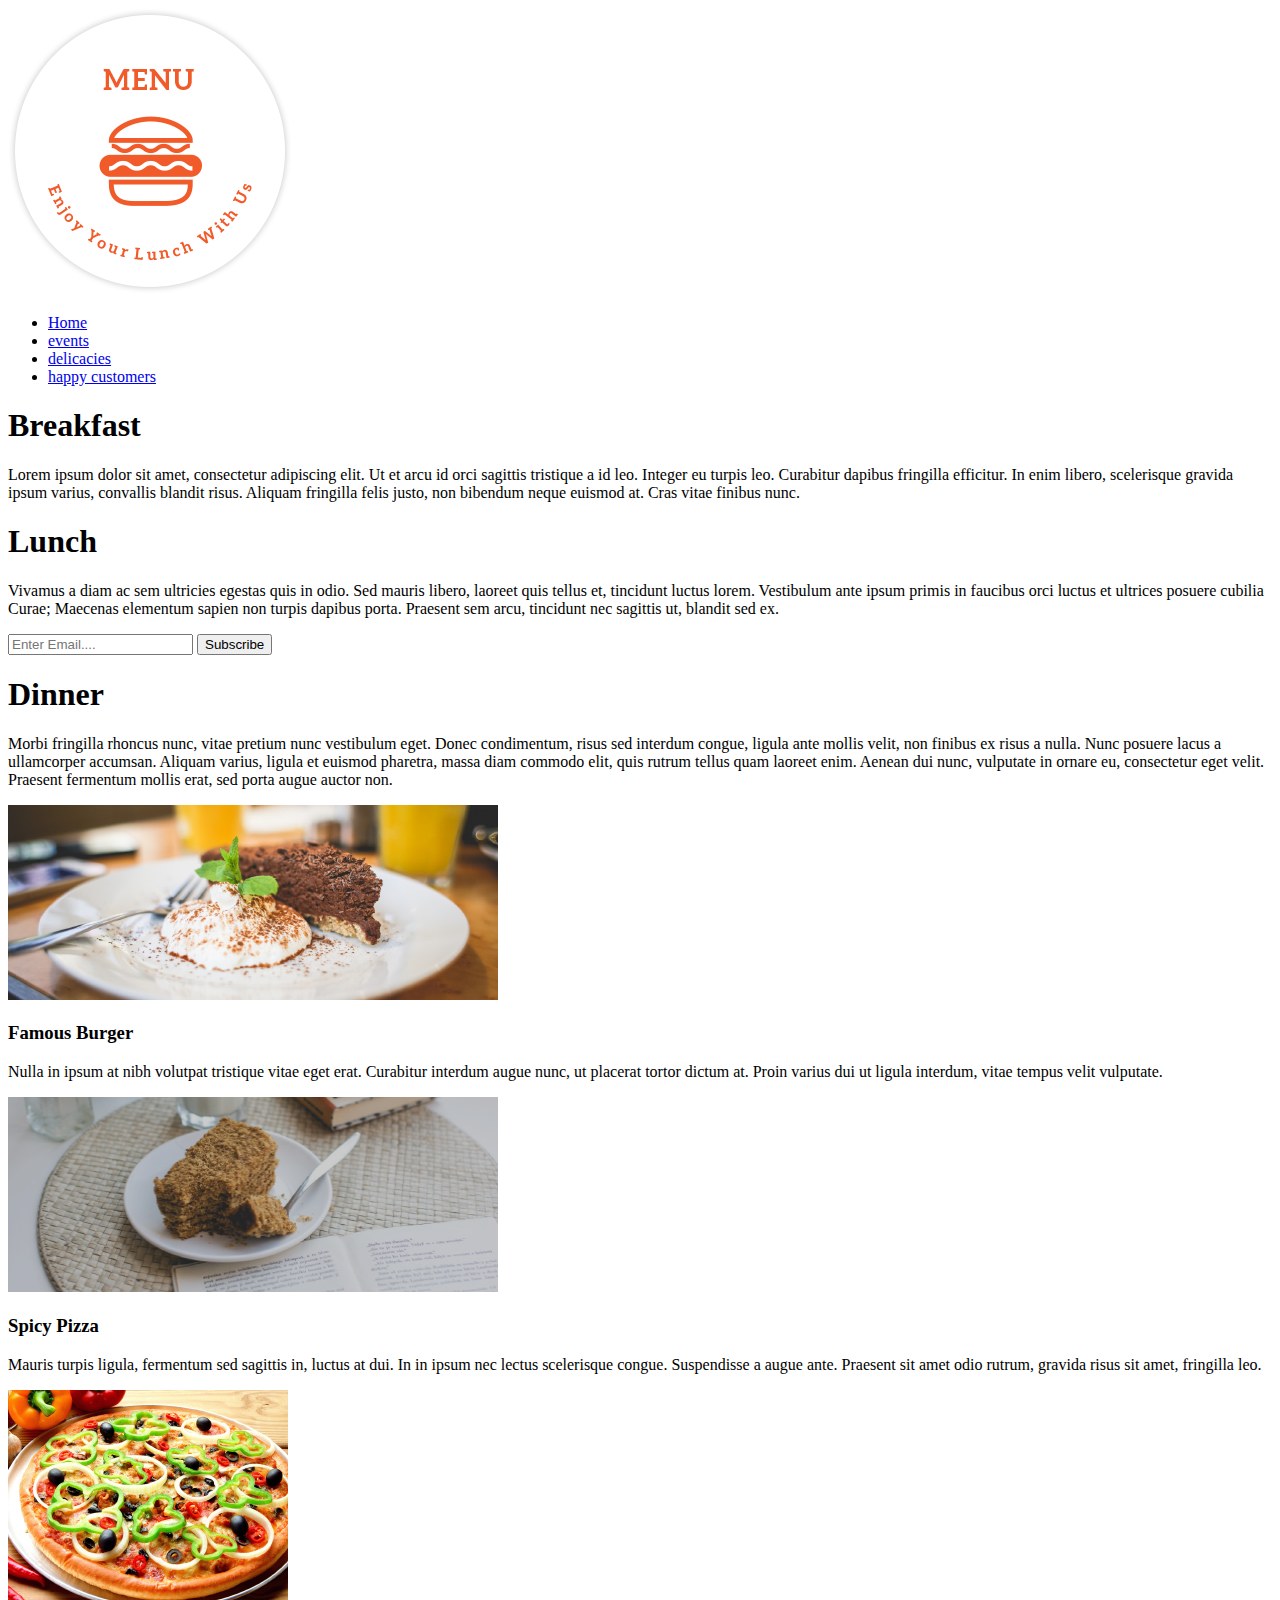
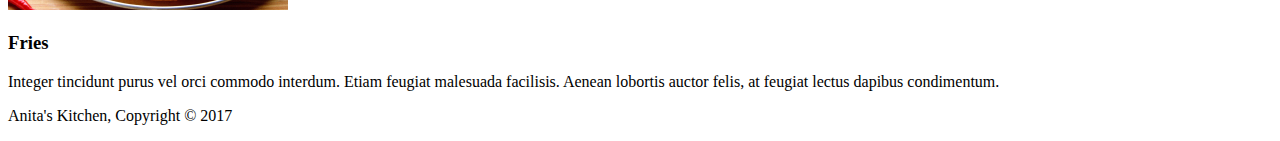
==== index.html @ cd29f5b4 "created index.html and other styling files" ====
<!DOCTYPE html>
<html>

<head>
    <meta charset="utf-8">
    <meta name="viewport" content="width=device-width">
    <meta name="description" content="anitas resturant business offering all various types of food">
    <meta name="keywords" content="fast food, anita's resturant, foodie, lunch, breakfast, dinner, supper">
    <meta name="author" content="james kimani">
    <title>Anita's Kitchen | Welcome to Anita's hotel</title>
    <link rel="stylesheet" href="css/styles.css">
</head>

<body>
    <header>
        <div class="container">
            <div id="branding">
                <img src="images/logoBig.png" alt="">
            </div>
            <nav>
                <ul>
                    <li><a href="index.html">Home</a></li>
                    <li><a href="events.html">events</a></li>
                    <li><a href="delicacies.html">delicacies</a></li>
                    <li><a href="happycustomers.html">happy customers</a></li>
                </ul>
            </nav>
        </div>
    </header>
    <section id="breakfast">
        <div class="container">
            <h1>Breakfast</h1>
            <p>Lorem ipsum dolor sit amet, consectetur adipiscing elit. Ut et arcu id orci sagittis tristique a id leo. Integer eu turpis leo. Curabitur dapibus fringilla efficitur. In enim libero, scelerisque gravida ipsum varius, convallis blandit risus.
                Aliquam fringilla felis justo, non bibendum neque euismod at. Cras vitae finibus nunc. </p>
        </div>

    </section>
    <section id="lunch">
        <div class="container">
            <h1>Lunch</h1>
            <p>Vivamus a diam ac sem ultricies egestas quis in odio. Sed mauris libero, laoreet quis tellus et, tincidunt luctus lorem. Vestibulum ante ipsum primis in faucibus orci luctus et ultrices posuere cubilia Curae; Maecenas elementum sapien non
                turpis dapibus porta. Praesent sem arcu, tincidunt nec sagittis ut, blandit sed ex. </p>
                <form>
                    <input type="email" placeholder="Enter Email....">
                    <button type="submit" class="button_1">Subscribe</button>
                </form>
        </div>
    </section>
    <section id="dinner">
        <div class="container">
            <h1>Dinner</h1>
            <p>Morbi fringilla rhoncus nunc, vitae pretium nunc vestibulum eget. Donec condimentum, risus sed interdum congue, ligula ante mollis velit, non finibus ex risus a nulla. Nunc posuere lacus a ullamcorper accumsan. Aliquam varius, ligula et euismod
                pharetra, massa diam commodo elit, quis rutrum tellus quam laoreet enim. Aenean dui nunc, vulputate in ornare eu, consectetur eget velit. Praesent fermentum mollis erat, sed porta augue auctor non.</p>
                <div class="boxes">
                    <img src="images/fastFood1.jpg" alt="">
<h3>Famous Burger</h3>
<p>Nulla in ipsum at nibh volutpat tristique vitae eget erat. Curabitur interdum augue nunc, ut placerat tortor dictum at. Proin varius dui ut ligula interdum, vitae tempus velit vulputate.</p>
<img src="images/fastFood2.jpg" alt="">
<h3>Spicy Pizza</h3>
<p>Mauris turpis ligula, fermentum sed sagittis in, luctus at dui. In in ipsum nec lectus scelerisque congue. Suspendisse a augue ante. Praesent sit amet odio rutrum, gravida risus sit amet, fringilla leo.</p>
<img src="images/fastfood/chickenPizza.jpg" alt="">
<h3>Fries</h3>
<p> Integer tincidunt purus vel orci commodo interdum. Etiam feugiat malesuada facilisis. Aenean lobortis auctor felis, at feugiat lectus dapibus condimentum.</p>
                </div>
        </div>
    </section>
    <footer>
        <p>Anita's Kitchen, Copyright &copy; 2017</p>
    </footer>
</body>

</html>
---- css/styles.css ----
body {
    
}
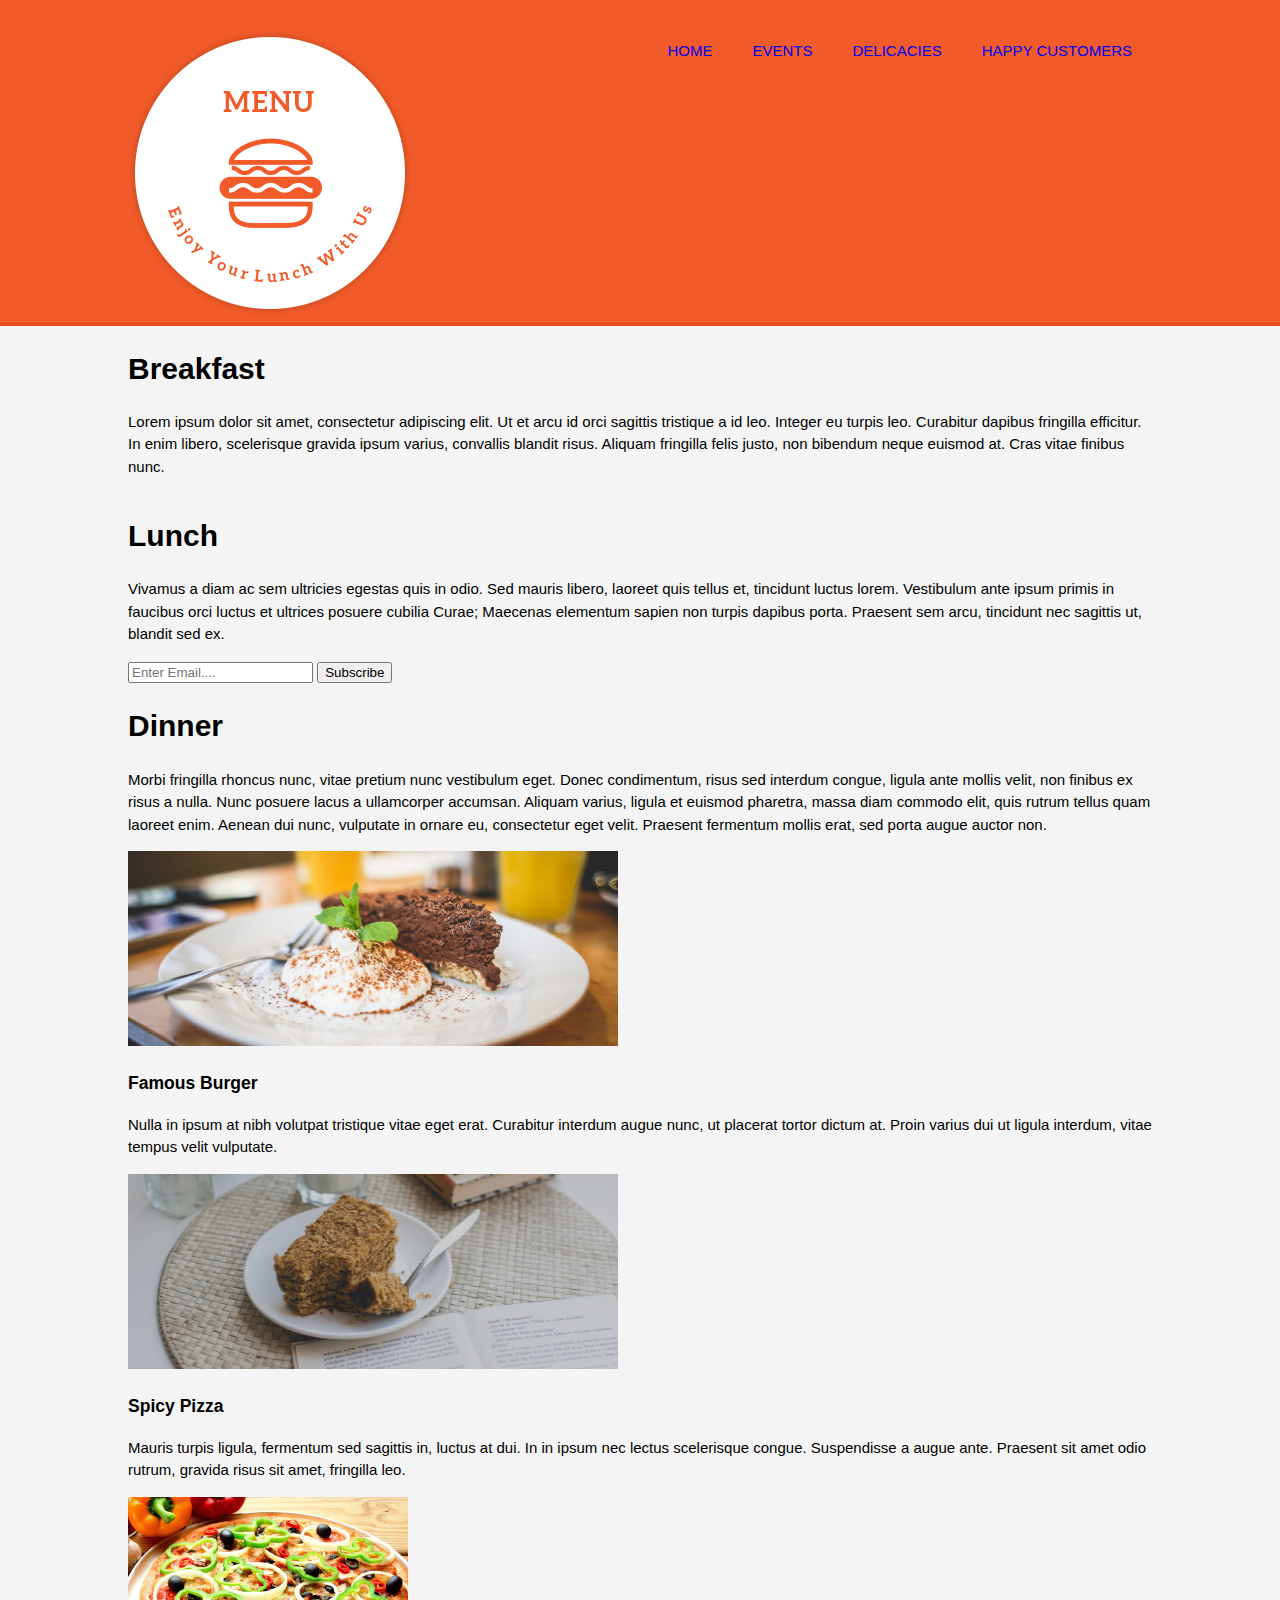
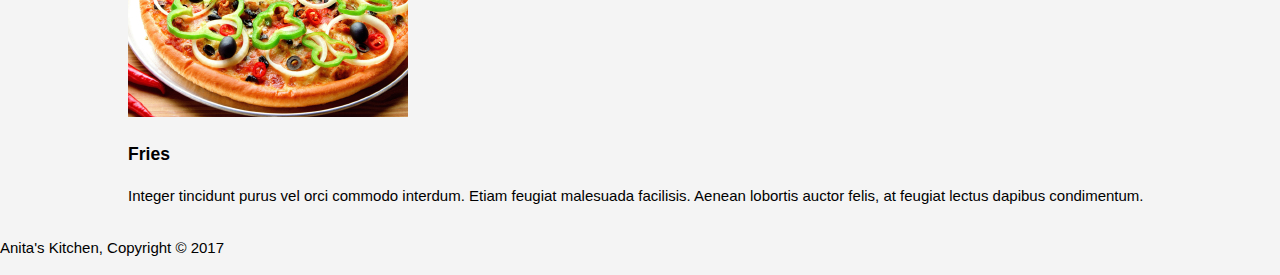
==== commit e50a32df: "did some css styling" ====
--- a/index.html
+++ b/index.html
@@ -29,7 +29,7 @@
     </header>
     <section id="breakfast">
         <div class="container">
-            <h1>Breakfast</h1>
+            <h1><span class="highlight">Breakfast</span></h1>
             <p>Lorem ipsum dolor sit amet, consectetur adipiscing elit. Ut et arcu id orci sagittis tristique a id leo. Integer eu turpis leo. Curabitur dapibus fringilla efficitur. In enim libero, scelerisque gravida ipsum varius, convallis blandit risus.
                 Aliquam fringilla felis justo, non bibendum neque euismod at. Cras vitae finibus nunc. </p>
         </div>
--- a/css/styles.css
+++ b/css/styles.css
@@ -1,3 +1,59 @@
-body {
-    
-}
+ body {
+     font-family: arial, Helvetica, sans-serif;
+     font-size: 15px;
+     line-height: 1.5;
+     padding: 0;
+     margin: 0;
+     background-color: #f4f4f4;
+ }
+ /* global */
+
+ .container {
+     width: 80%;
+     margin: auto;
+     overflow: hidden;
+ }
+
+ ul {
+     margin: 0;
+     padding: 0;
+ }
+ /* header */
+
+ header {
+     background: #F15A29;
+     color: white;
+     padding-top: 30px;
+     min-height: 70px;
+     border-bottom: #e8491d 3px solid;
+ }
+
+ header a {
+     color: ffffff;
+     text-decoration: none;
+     text-transform: uppercase;
+     font-size: 16;
+ }
+
+ header li {
+     float: left;
+     display: inline;
+     padding: 0 20px 0 20px;
+ }
+
+ header #branding {
+     float: left;
+ }
+
+ header #branding h1 {
+     margin: 0;
+ }
+
+ header nav {
+     float: right;
+     margin-top: 10px;
+ }
+  header .highlight, header .current a{
+color: #e8491d;
+font-weight: bold;
+  }
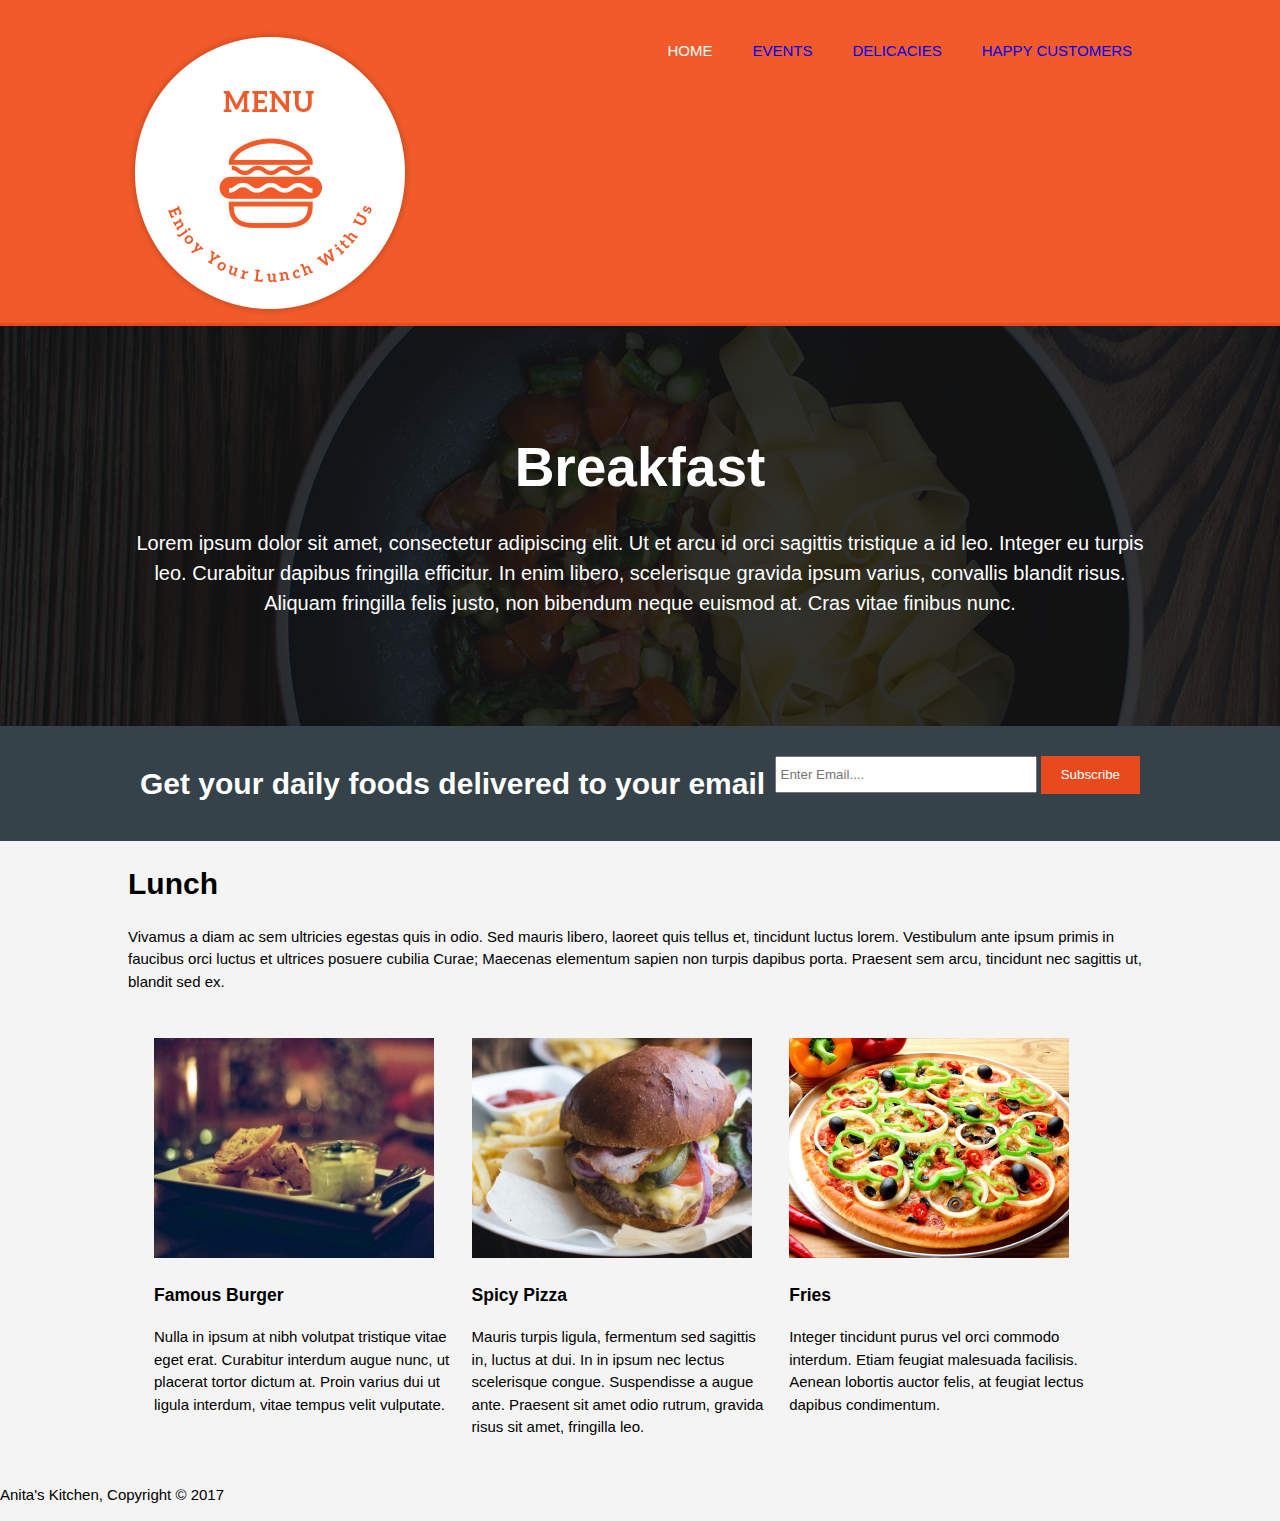
==== commit 8b0acfb5: "edited styles.css" ====
--- a/index.html
+++ b/index.html
@@ -19,7 +19,9 @@
             </div>
             <nav>
                 <ul>
-                    <li><a href="index.html">Home</a></li>
+                    <li class="current">
+                        <ahref="index.html">HOME</a>
+                    </li>
                     <li><a href="events.html">events</a></li>
                     <li><a href="delicacies.html">delicacies</a></li>
                     <li><a href="happycustomers.html">happy customers</a></li>
@@ -27,7 +29,9 @@
             </nav>
         </div>
     </header>
-    <section id="breakfast">
+
+
+    <section id="landing">
         <div class="container">
             <h1><span class="highlight">Breakfast</span></h1>
             <p>Lorem ipsum dolor sit amet, consectetur adipiscing elit. Ut et arcu id orci sagittis tristique a id leo. Integer eu turpis leo. Curabitur dapibus fringilla efficitur. In enim libero, scelerisque gravida ipsum varius, convallis blandit risus.
@@ -37,32 +41,47 @@
     </section>
     <section id="lunch">
         <div class="container">
+            <h1>Get your daily foods delivered to your email</h1>
+
+            <form>
+                <input type="email" placeholder="Enter Email....">
+                <button type="submit" class="button_1">Subscribe</button>
+            </form>
+        </div>
+    </section>
+    <section id="supper">
+        <div class="container">
             <h1>Lunch</h1>
             <p>Vivamus a diam ac sem ultricies egestas quis in odio. Sed mauris libero, laoreet quis tellus et, tincidunt luctus lorem. Vestibulum ante ipsum primis in faucibus orci luctus et ultrices posuere cubilia Curae; Maecenas elementum sapien non
                 turpis dapibus porta. Praesent sem arcu, tincidunt nec sagittis ut, blandit sed ex. </p>
-                <form>
-                    <input type="email" placeholder="Enter Email....">
-                    <button type="submit" class="button_1">Subscribe</button>
-                </form>
         </div>
     </section>
-    <section id="dinner">
+    <section id="boxes">
         <div class="container">
-            <h1>Dinner</h1>
-            <p>Morbi fringilla rhoncus nunc, vitae pretium nunc vestibulum eget. Donec condimentum, risus sed interdum congue, ligula ante mollis velit, non finibus ex risus a nulla. Nunc posuere lacus a ullamcorper accumsan. Aliquam varius, ligula et euismod
-                pharetra, massa diam commodo elit, quis rutrum tellus quam laoreet enim. Aenean dui nunc, vulputate in ornare eu, consectetur eget velit. Praesent fermentum mollis erat, sed porta augue auctor non.</p>
-                <div class="boxes">
-                    <img src="images/fastFood1.jpg" alt="">
-<h3>Famous Burger</h3>
-<p>Nulla in ipsum at nibh volutpat tristique vitae eget erat. Curabitur interdum augue nunc, ut placerat tortor dictum at. Proin varius dui ut ligula interdum, vitae tempus velit vulputate.</p>
-<img src="images/fastFood2.jpg" alt="">
-<h3>Spicy Pizza</h3>
-<p>Mauris turpis ligula, fermentum sed sagittis in, luctus at dui. In in ipsum nec lectus scelerisque congue. Suspendisse a augue ante. Praesent sit amet odio rutrum, gravida risus sit amet, fringilla leo.</p>
-<img src="images/fastfood/chickenPizza.jpg" alt="">
-<h3>Fries</h3>
-<p> Integer tincidunt purus vel orci commodo interdum. Etiam feugiat malesuada facilisis. Aenean lobortis auctor felis, at feugiat lectus dapibus condimentum.</p>
-                </div>
+            <div class="box">
+                <img src="images/fastfood/chickenBurger.jpg" alt="">
+
+
+
+                <h3>Famous Burger</h3>
+                <p>Nulla in ipsum at nibh volutpat tristique vitae eget erat. Curabitur interdum augue nunc, ut placerat tortor dictum at. Proin varius dui ut ligula interdum, vitae tempus velit vulputate.</p>
+            </div>
+            <div class="box">
+
+
+                <img src="images/fastfood/beefBurger.jpg" alt="">
+                <h3>Spicy Pizza</h3>
+                <p>Mauris turpis ligula, fermentum sed sagittis in, luctus at dui. In in ipsum nec lectus scelerisque congue. Suspendisse a augue ante. Praesent sit amet odio rutrum, gravida risus sit amet, fringilla leo.</p>
+            </div>
+            <div class="box">
+
+
+                <img src="images/fastfood/chickenPizza.jpg" alt="">
+                <h3>Fries</h3>
+                <p> Integer tincidunt purus vel orci commodo interdum. Etiam feugiat malesuada facilisis. Aenean lobortis auctor felis, at feugiat lectus dapibus condimentum.</p>
+            </div>
         </div>
+
     </section>
     <footer>
         <p>Anita's Kitchen, Copyright &copy; 2017</p>
--- a/css/styles.css
+++ b/css/styles.css
@@ -7,19 +7,28 @@
      background-color: #f4f4f4;
  }
  /* global */
-
+ 
  .container {
      width: 80%;
      margin: auto;
      overflow: hidden;
  }
-
+ 
  ul {
      margin: 0;
      padding: 0;
  }
+ 
+ .button_1 {
+     height: 38px;
+     background: #e8491d;
+     border: 0;
+     padding-left: 20px;
+     padding-right: 20px;
+     color: white;
+ }
  /* header */
-
+ 
  header {
      background: #F15A29;
      color: white;
@@ -27,33 +36,88 @@
      min-height: 70px;
      border-bottom: #e8491d 3px solid;
  }
-
+ 
  header a {
      color: ffffff;
      text-decoration: none;
      text-transform: uppercase;
      font-size: 16;
  }
-
+ 
  header li {
      float: left;
      display: inline;
      padding: 0 20px 0 20px;
  }
-
+ 
  header #branding {
      float: left;
  }
-
+ 
  header #branding h1 {
      margin: 0;
  }
-
+ 
  header nav {
      float: right;
      margin-top: 10px;
  }
-  header .highlight, header .current a{
-color: #e8491d;
-font-weight: bold;
-  }
+ 
+ header .highlight, header .current a {
+     color: #e8491d;
+     font-weight: bold;
+ }
+ 
+ header a:hover {
+     color: #cccccc;
+ }
+ /*landing*/
+ 
+ #landing {
+     min-height: 400px;
+     background-image: url("../images/backgrounds/foodsBg.jpg");
+     text-align: center;
+     color: white;
+ }
+ 
+ #landing h1 {
+     margin-top: 100px;
+     font-size: 55px;
+     margin-bottom: 10px;
+ }
+ 
+ #landing p {
+     font-size: 20px;
+ }
+ 
+ #lunch {
+     padding: 15px;
+     color: white;
+     background: #35424a;
+ }
+ 
+ #lunch h1 {
+     float: left;
+ }
+ 
+ #lunch form {
+     float: right;
+     margin-top: 15px;
+ }
+ 
+ #lunch input[type="email"] {
+     padding: 4px;
+     height: 25px;
+     width: 250px;
+ }
+ /*Boxes*/
+ 
+ #boxes {
+     margin: 20px;
+ }
+ 
+ #boxes .box {
+     float: left;
+     width: 30%;
+     padding: 10px;
+ }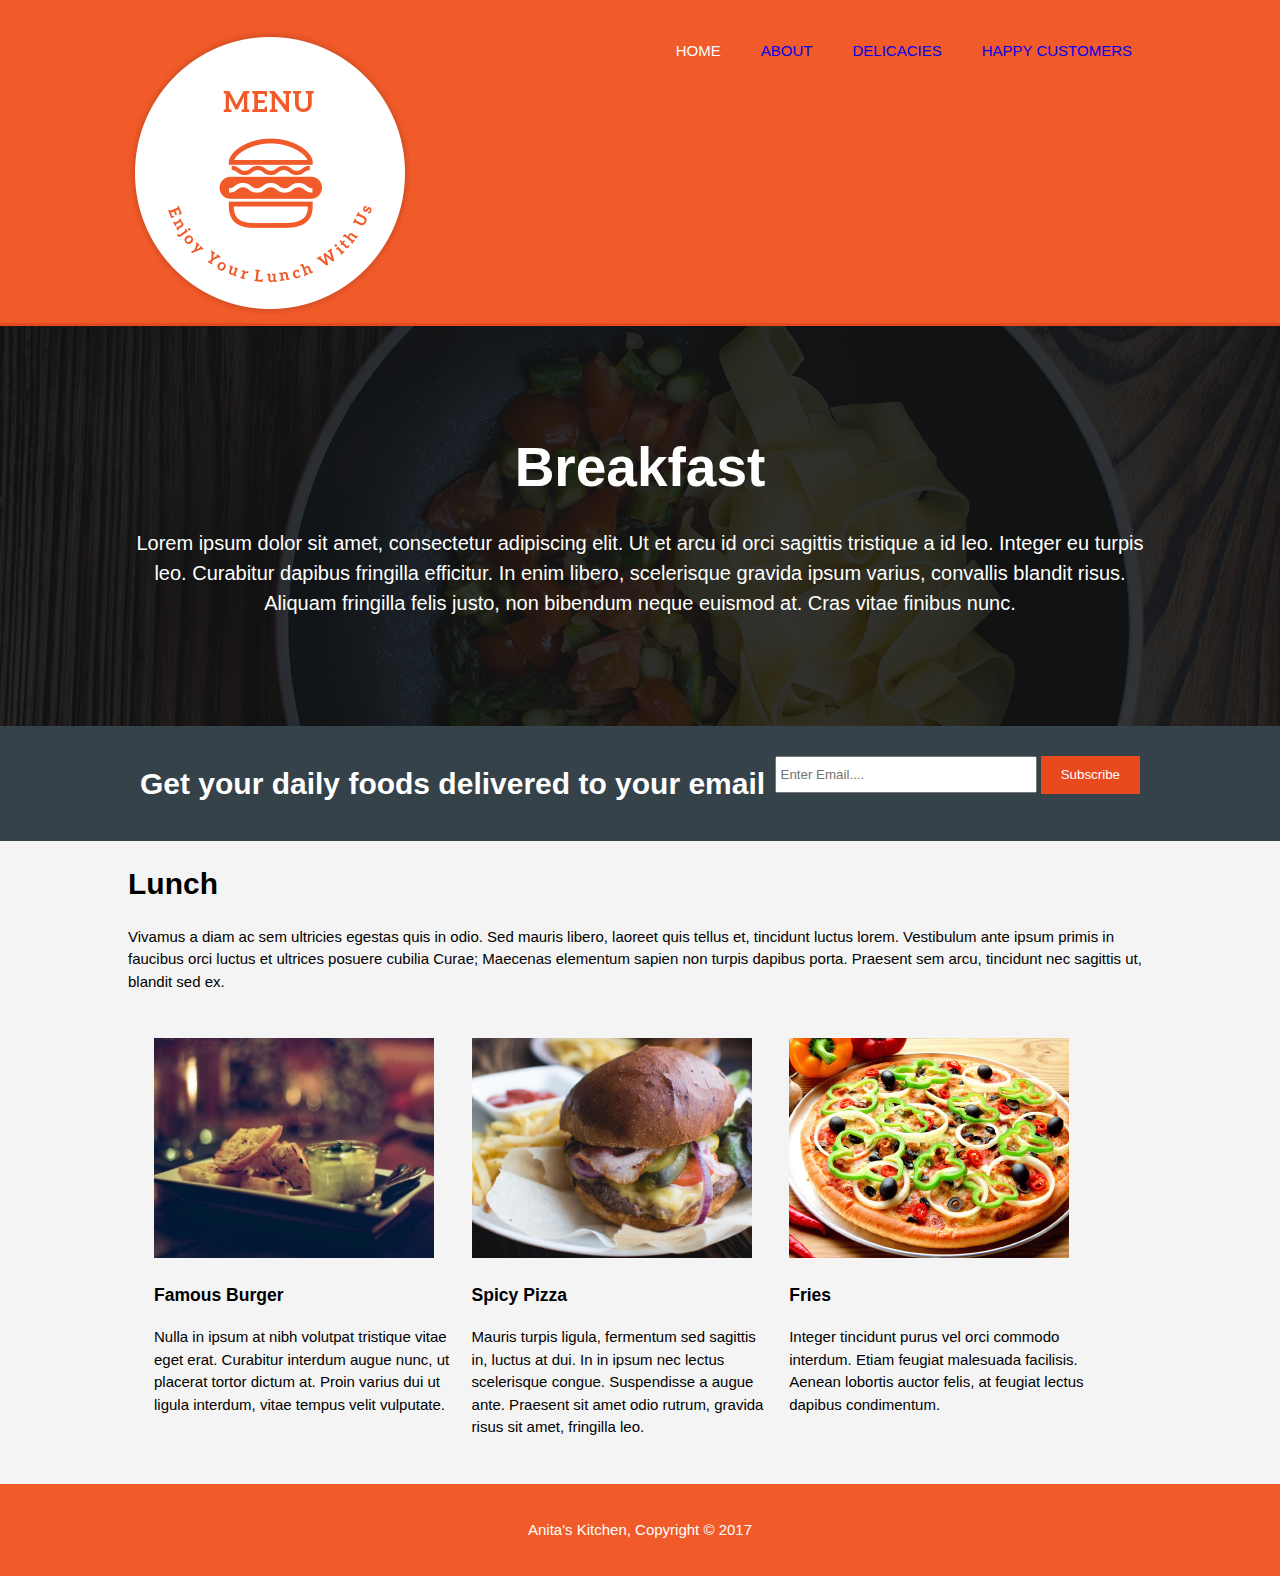
==== commit 9dbcecc4: "added webpages-delicacies.html,about.html and happycustomers.html" ====
--- a/index.html
+++ b/index.html
@@ -22,7 +22,7 @@
                     <li class="current">
                         <ahref="index.html">HOME</a>
                     </li>
-                    <li><a href="events.html">events</a></li>
+                    <li><a href="about.html">about</a></li>
                     <li><a href="delicacies.html">delicacies</a></li>
                     <li><a href="happycustomers.html">happy customers</a></li>
                 </ul>
--- a/css/styles.css
+++ b/css/styles.css
@@ -7,18 +7,18 @@
      background-color: #f4f4f4;
  }
  /* global */
- 
+
  .container {
      width: 80%;
      margin: auto;
      overflow: hidden;
  }
- 
+
  ul {
      margin: 0;
      padding: 0;
  }
- 
+
  .button_1 {
      height: 38px;
      background: #e8491d;
@@ -27,8 +27,15 @@
      padding-right: 20px;
      color: white;
  }
+ .dark {
+     padding:15px;
+     background: #F15A29;
+     color: white;
+     margin-top: 10px;
+     margin-bottom: 10px;
+ }
  /* header */
- 
+
  header {
      background: #F15A29;
      color: white;
@@ -36,88 +43,108 @@
      min-height: 70px;
      border-bottom: #e8491d 3px solid;
  }
- 
+
  header a {
      color: ffffff;
      text-decoration: none;
      text-transform: uppercase;
      font-size: 16;
  }
- 
+
  header li {
      float: left;
      display: inline;
      padding: 0 20px 0 20px;
  }
- 
+
  header #branding {
      float: left;
  }
- 
+
  header #branding h1 {
      margin: 0;
  }
- 
+
  header nav {
      float: right;
      margin-top: 10px;
  }
- 
+
  header .highlight, header .current a {
      color: #e8491d;
      font-weight: bold;
  }
- 
+
  header a:hover {
      color: #cccccc;
  }
  /*landing*/
- 
+
  #landing {
      min-height: 400px;
      background-image: url("../images/backgrounds/foodsBg.jpg");
      text-align: center;
      color: white;
  }
- 
+
  #landing h1 {
      margin-top: 100px;
      font-size: 55px;
      margin-bottom: 10px;
  }
- 
+
  #landing p {
      font-size: 20px;
  }
- 
+
  #lunch {
      padding: 15px;
      color: white;
      background: #35424a;
  }
- 
+
  #lunch h1 {
      float: left;
  }
- 
+
  #lunch form {
      float: right;
      margin-top: 15px;
  }
- 
+
  #lunch input[type="email"] {
      padding: 4px;
      height: 25px;
      width: 250px;
  }
  /*Boxes*/
- 
+
  #boxes {
      margin: 20px;
  }
- 
+
  #boxes .box {
      float: left;
      width: 30%;
      padding: 10px;
- }+ }
+ /*sidebar*/
+ aside#sidebar {
+     float: right;
+     width: 30%;
+     margin-top: 10px;
+ }
+ /*main col*/
+ article#main-col {
+     float: left;
+     width: 65%;
+ }
+ /*beginning of footer*/
+
+ footer {
+     padding: 20px;
+     margin-top: 20px;
+     color: #ffffff;
+     background-color: #F15A29;
+     text-align: center;
+ }
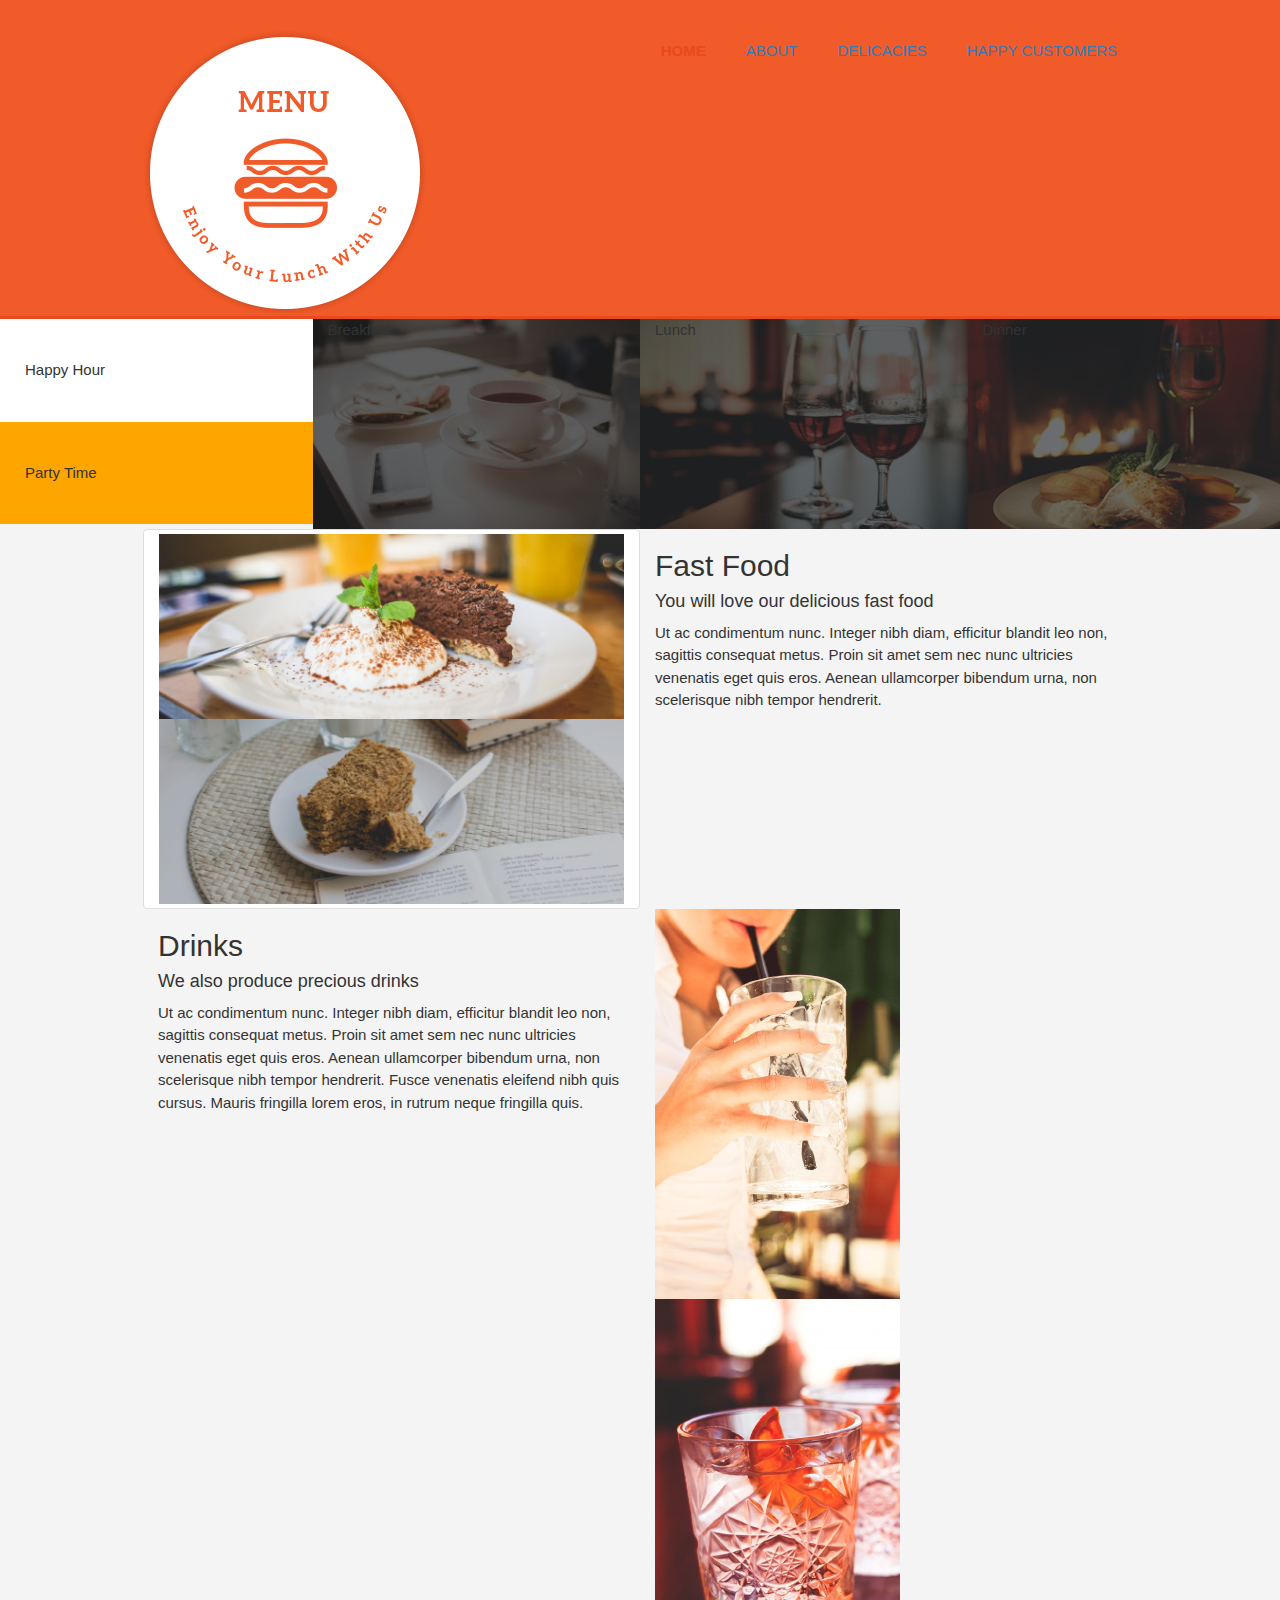
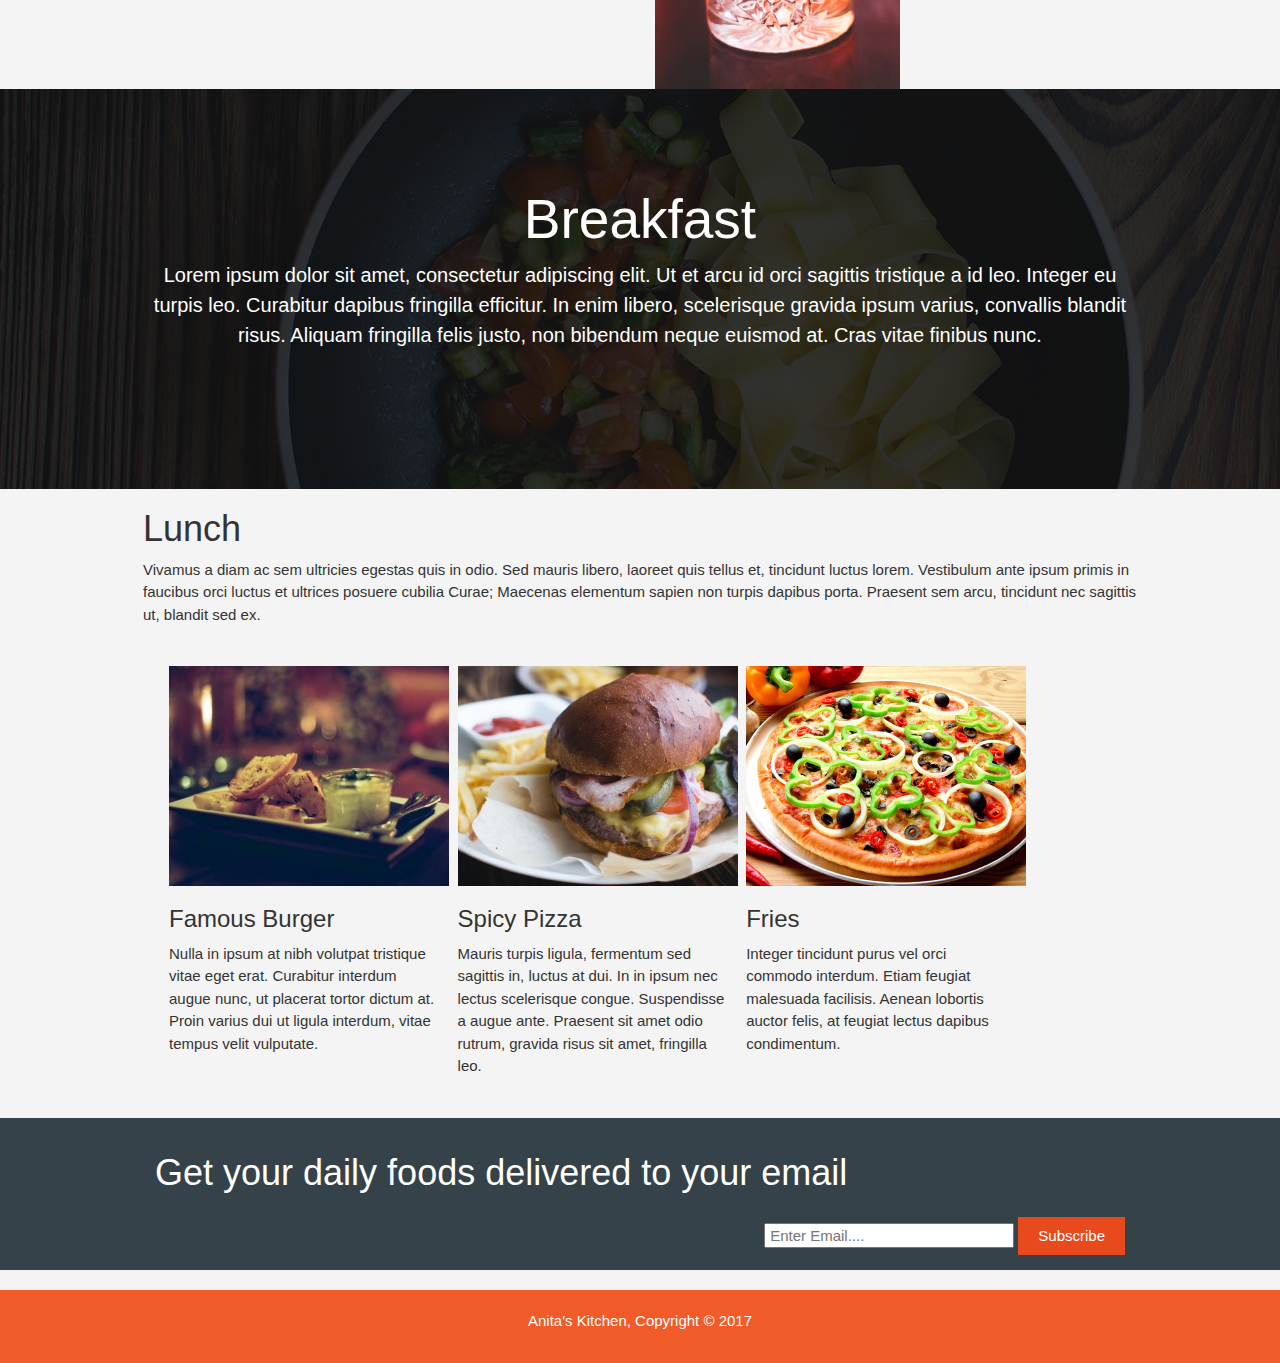
==== commit 97248d61: "added new pages and styling" ====
--- a/index.html
+++ b/index.html
@@ -8,7 +8,9 @@
     <meta name="keywords" content="fast food, anita's resturant, foodie, lunch, breakfast, dinner, supper">
     <meta name="author" content="james kimani">
     <title>Anita's Kitchen | Welcome to Anita's hotel</title>
+    <link rel="stylesheet" href="css/bootstrap.css" type="text/css">
     <link rel="stylesheet" href="css/styles.css">
+
 </head>
 
 <body>
@@ -19,9 +21,8 @@
             </div>
             <nav>
                 <ul>
-                    <li class="current">
-                        <ahref="index.html">HOME</a>
-                    </li>
+
+                    <li class="current"><a href="index.html">Home</a></li>
                     <li><a href="about.html">about</a></li>
                     <li><a href="delicacies.html">delicacies</a></li>
                     <li><a href="happycustomers.html">happy customers</a></li>
@@ -29,7 +30,54 @@
             </nav>
         </div>
     </header>
+<div class="row">
+    <div class="col-sm-3">
+<div class="row" id="happy">
+    Happy Hour
 
+</div>
+<div class="row" id="party">
+    Party Time
+
+</div>
+    </div>
+    <div class="col-sm-3" id="breakfast">
+        Breakfast
+    </div>
+    <div class="col-sm-3" id="lunchez">
+        Lunch
+    </div>
+    <div class="col-sm-3" id="dinner">
+      Dinner
+    </div>
+</div>
+    <div class="container row">
+        <ul class="list-group">
+
+            <div class="col-md-6 img-thumbnail">
+            <img class="img-responsive" src="images/fastFood1.jpg" alt="">
+            <img class="img-responsive" src="images/fastFood2.jpg" alt="">
+        </div>
+        <div class="col-md-6">
+            <h2>Fast Food</h2>
+            <h4>You will love our delicious fast food</h4>
+            <p>Ut ac condimentum nunc. Integer nibh diam, efficitur blandit leo non, sagittis consequat metus. Proin sit amet sem nec nunc ultricies venenatis eget quis eros. Aenean ullamcorper bibendum urna, non scelerisque nibh tempor hendrerit. </p>
+        </div>
+    </div>
+    <div class="container row">
+
+        <div class="col-md-6">
+            <h2>Drinks</h2>
+            <h4>We also produce precious drinks</h4>
+            <p>Ut ac condimentum nunc. Integer nibh diam, efficitur blandit leo non, sagittis consequat metus. Proin sit amet sem nec nunc ultricies venenatis eget quis eros. Aenean ullamcorper bibendum urna, non scelerisque nibh tempor hendrerit. Fusce
+                venenatis eleifend nibh quis cursus. Mauris fringilla lorem eros, in rutrum neque fringilla quis. </p>
+
+        </div>
+        <div class="col-lg-6">
+            <img src="images/drink1.jpg" alt="">
+            <img src="images/drink2.jpg" alt="">
+        </div>
+    </div>
 
     <section id="landing">
         <div class="container">
@@ -38,16 +86,6 @@
                 Aliquam fringilla felis justo, non bibendum neque euismod at. Cras vitae finibus nunc. </p>
         </div>
 
-    </section>
-    <section id="lunch">
-        <div class="container">
-            <h1>Get your daily foods delivered to your email</h1>
-
-            <form>
-                <input type="email" placeholder="Enter Email....">
-                <button type="submit" class="button_1">Subscribe</button>
-            </form>
-        </div>
     </section>
     <section id="supper">
         <div class="container">
@@ -83,6 +121,16 @@
         </div>
 
     </section>
+    <section id="lunch">
+        <div class="container">
+            <h1>Get your daily foods delivered to your email</h1>
+
+            <form>
+                <input type="email" placeholder="Enter Email....">
+                <button type="submit" class="button_1">Subscribe</button>
+            </form>
+        </div>
+    </section>
     <footer>
         <p>Anita's Kitchen, Copyright &copy; 2017</p>
     </footer>
--- a/css/styles.css
+++ b/css/styles.css
@@ -1,4 +1,4 @@
- body {
+body {
      font-family: arial, Helvetica, sans-serif;
      font-size: 15px;
      line-height: 1.5;
@@ -6,145 +6,166 @@
      margin: 0;
      background-color: #f4f4f4;
  }
- /* global */
+ form {
+      color: red;
+ }
+ #happy {
+     padding: 40px;
+     background-color: white;
+ }
+ #party{
+     padding: 40px;
+     background-color: orange;
+ }
+ #breakfast{
+     background-image: url("../images/foodtop/breakfast.jpg");
+     height: 210px;
+ }
+ #lunchez {
+     background-image: url("../images/foodtop/lunch.jpg");
+     height: 210px;
+ }
+ #dinner {
+     background-image: url("../images/foodtop/dinner.jpg");
+     height: 210px;
+ }
+/* global */
+.container {
+    width: 80%;
+    margin: auto;
+    overflow: hidden;
+}
+ul {
+    margin: 0;
+    padding: 0;
+}
+.button_1 {
+    height: 38px;
+    background: #e8491d;
+    border: 0;
+    padding-left: 20px;
+    padding-right: 20px;
+    color: white;
+}
+.dark {
+    padding:15px;
+    background: #F15A29;
+    color: white;
+    margin-top: 10px;
+    margin-bottom: 10px;
+}
 
- .container {
-     width: 80%;
-     margin: auto;
-     overflow: hidden;
- }
+/* header */
+header {
+    background: #F15A29;
+    color: white;
+    padding-top: 30px;
+    min-height: 70px;
+    border-bottom: #e8491d 3px solid;
+}
+header a {
+    color: ffffff;
+    text-decoration: none;
+    text-transform: uppercase;
+    font-size: 16;
+}
+header li {
+    float: left;
+    display: inline;
+    padding: 0 20px 0 20px;
+}
+header #branding {
+    float: left;
+}
+header #branding h1 {
+    margin: 0;
+}
+header nav {
+    float: right;
+    margin-top: 10px;
+}
+header .highlight, header .current a {
+    color: #e8491d;
+    font-weight: bold;
+}
+header a:hover {
+    color: #cccccc;
+}
 
- ul {
-     margin: 0;
-     padding: 0;
- }
+/*landing*/
+#landing {
+    min-height: 400px;
+    background-image: url("../images/backgrounds/foodsBg.jpg");
+    text-align: center;
+    color: white;
+}
+#landing h1 {
+    margin-top: 100px;
+    font-size: 55px;
+    margin-bottom: 10px;
+}
+#landing p {
+    font-size: 20px;
+}
+#lunch {
+    padding: 15px;
+    color: white;
+    background: #35424a;
+}
+#lunch h1 {
+    float: left;
+}
+#lunch form {
+    float: right;
+    margin-top: 15px;
+}
+#lunch input[type="email"] {
+    padding: 4px;
+    height: 25px;
+    width: 250px;
+}
 
- .button_1 {
-     height: 38px;
-     background: #e8491d;
-     border: 0;
-     padding-left: 20px;
-     padding-right: 20px;
-     color: white;
- }
- .dark {
-     padding:15px;
-     background: #F15A29;
-     color: white;
-     margin-top: 10px;
-     margin-bottom: 10px;
- }
- /* header */
+/*Boxes*/
+#boxes {
+    margin: 20px;
+}
+#boxes .box {
+    float: left;
+    width: 30%;
+    padding: 10px;
+}
 
- header {
-     background: #F15A29;
-     color: white;
-     padding-top: 30px;
-     min-height: 70px;
-     border-bottom: #e8491d 3px solid;
- }
+/*sidebar*/
+aside#sidebar {
+    float: right;
+    width: 30%;
+    margin-top: 10px;
+}
+aside#sidebar .quote input, aside#sidebar .quote textarea {
+    width: 90%;
+    padding: 5px;
+}
 
- header a {
-     color: ffffff;
-     text-decoration: none;
-     text-transform: uppercase;
-     font-size: 16;
- }
+/*main col*/
+article#main-col {
+    float: left;
+    width: 65%;
+}
 
- header li {
-     float: left;
-     display: inline;
-     padding: 0 20px 0 20px;
- }
+/**delicacies**/
+ul#delicacies li {
+    list-style: none;
+    padding: 20px;
+    border: #cccccc solid 1px;
+    margin-bottom: 5px;
+    background: #e6e6e6;
+}
 
- header #branding {
-     float: left;
- }
-
- header #branding h1 {
-     margin: 0;
- }
-
- header nav {
-     float: right;
-     margin-top: 10px;
- }
-
- header .highlight, header .current a {
-     color: #e8491d;
-     font-weight: bold;
- }
-
- header a:hover {
-     color: #cccccc;
- }
- /*landing*/
-
- #landing {
-     min-height: 400px;
-     background-image: url("../images/backgrounds/foodsBg.jpg");
-     text-align: center;
-     color: white;
- }
-
- #landing h1 {
-     margin-top: 100px;
-     font-size: 55px;
-     margin-bottom: 10px;
- }
-
- #landing p {
-     font-size: 20px;
- }
-
- #lunch {
-     padding: 15px;
-     color: white;
-     background: #35424a;
- }
-
- #lunch h1 {
-     float: left;
- }
-
- #lunch form {
-     float: right;
-     margin-top: 15px;
- }
-
- #lunch input[type="email"] {
-     padding: 4px;
-     height: 25px;
-     width: 250px;
- }
- /*Boxes*/
-
- #boxes {
-     margin: 20px;
- }
-
- #boxes .box {
-     float: left;
-     width: 30%;
-     padding: 10px;
- }
- /*sidebar*/
- aside#sidebar {
-     float: right;
-     width: 30%;
-     margin-top: 10px;
- }
- /*main col*/
- article#main-col {
-     float: left;
-     width: 65%;
- }
- /*beginning of footer*/
-
- footer {
-     padding: 20px;
-     margin-top: 20px;
-     color: #ffffff;
-     background-color: #F15A29;
-     text-align: center;
- }
+/*beginning of footer*/
+footer {
+    padding: 20px;
+    margin-top: 20px;
+    color: #ffffff;
+    background-color: #F15A29;
+    text-align: center;
+}
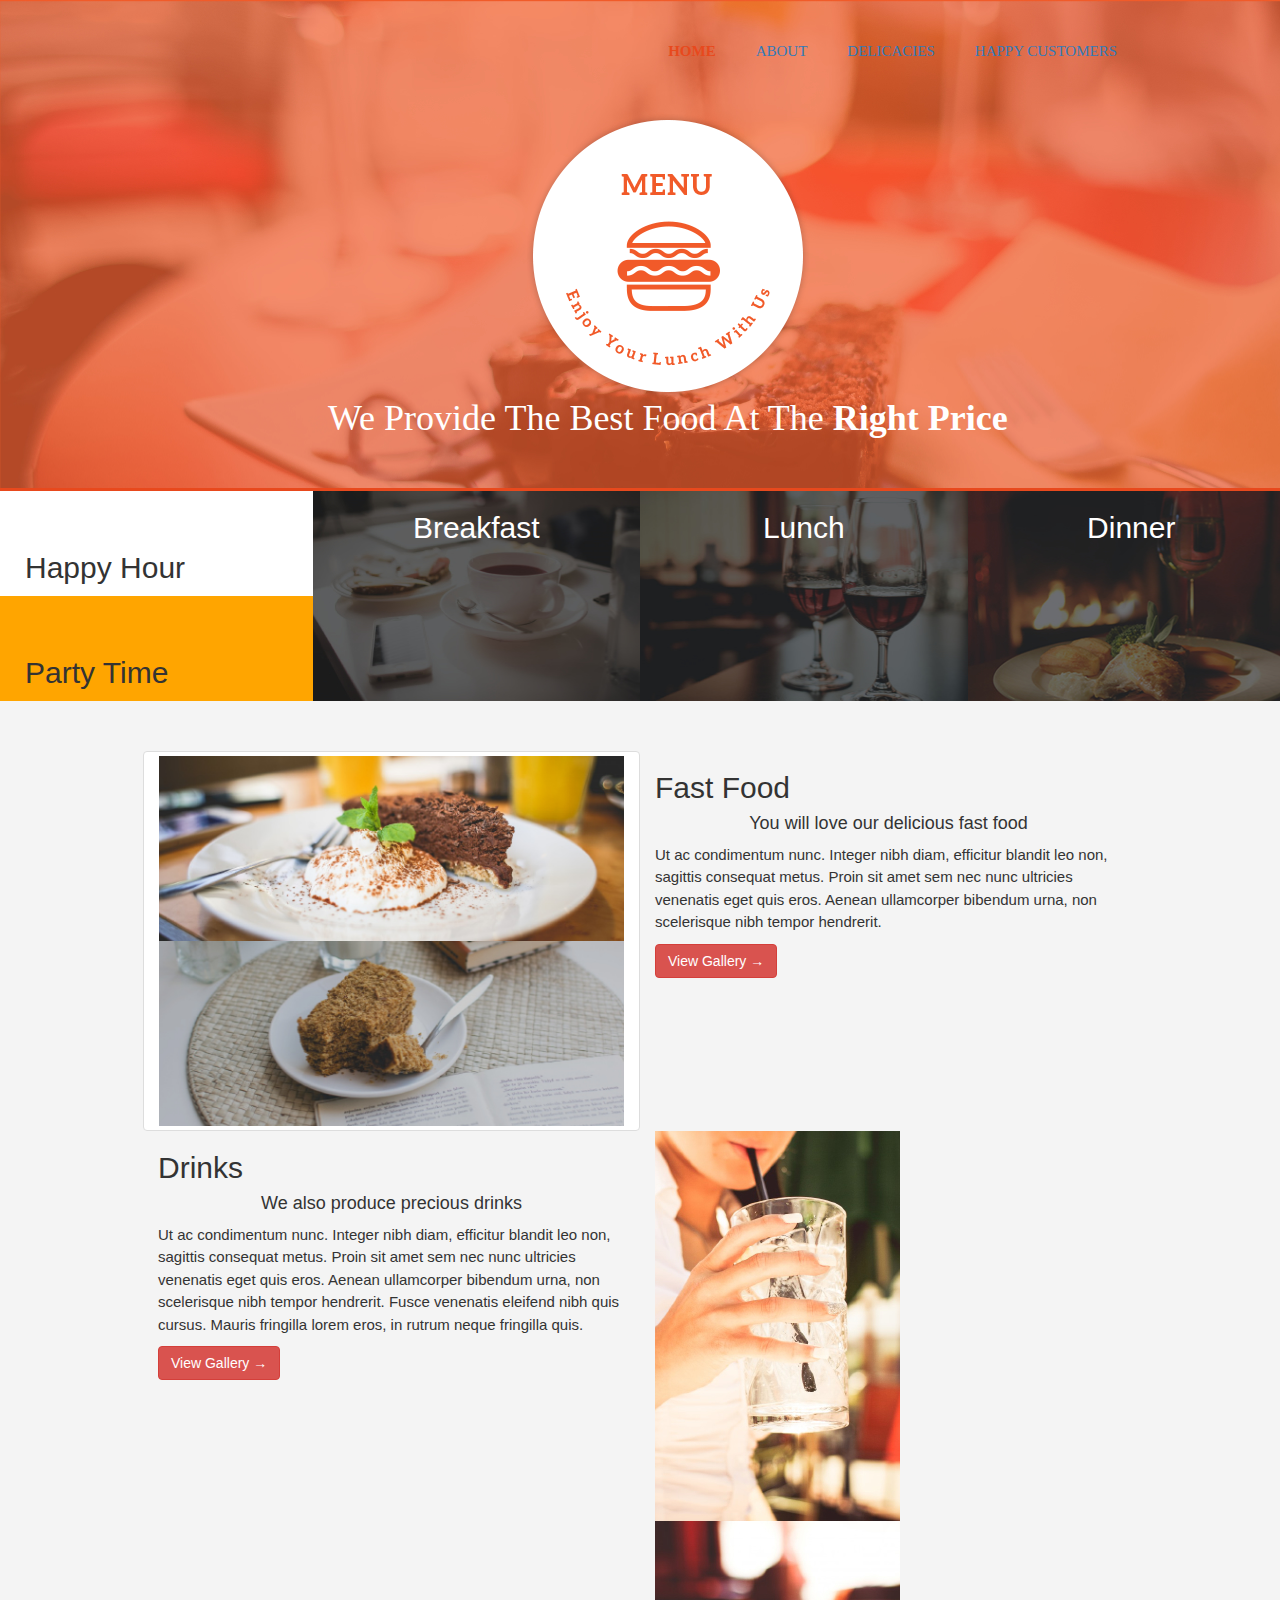
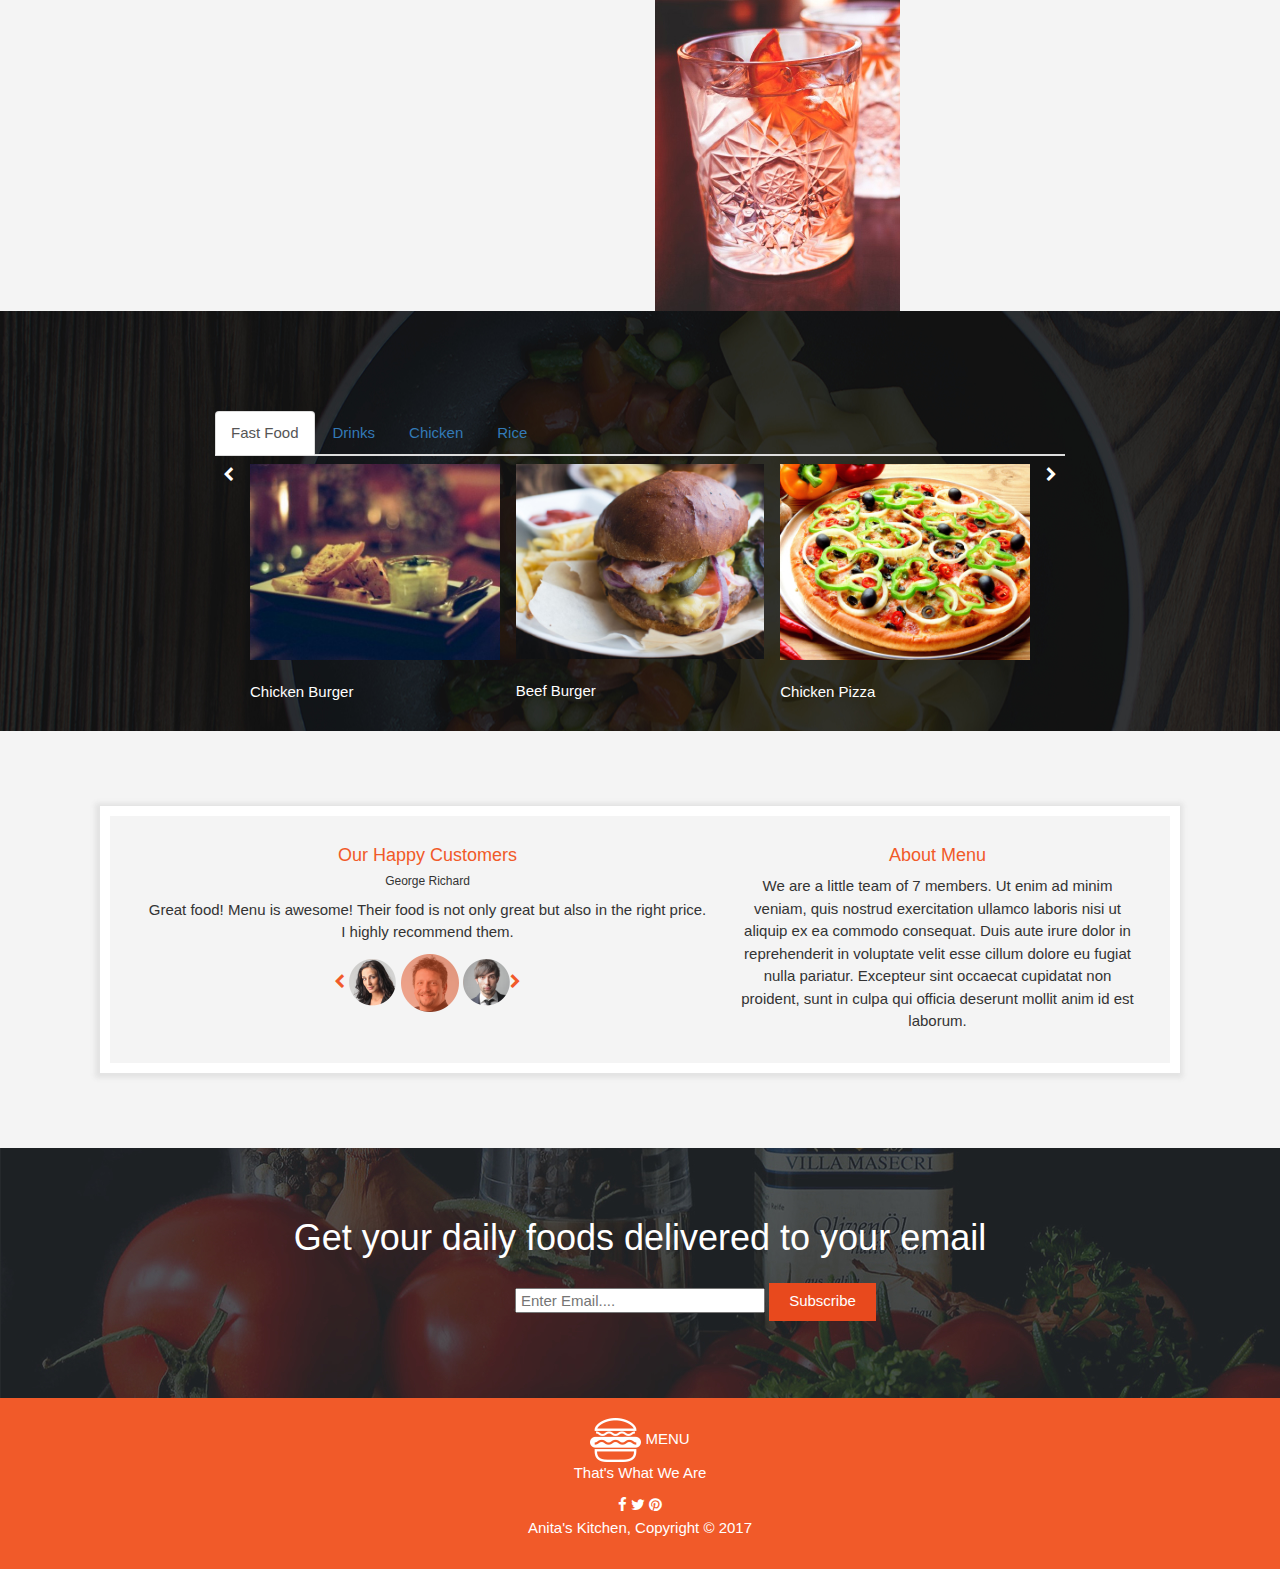
==== commit 71aedf49: "made many changes to index.html styles.css" ====
--- a/index.html
+++ b/index.html
@@ -10,59 +10,63 @@
     <title>Anita's Kitchen | Welcome to Anita's hotel</title>
     <link rel="stylesheet" href="css/bootstrap.css" type="text/css">
     <link rel="stylesheet" href="css/styles.css">
+    <link href="https://maxcdn.bootstrapcdn.com/font-awesome/4.7.0/css/font-awesome.min.css" rel="stylesheet" integrity="sha384-wvfXpqpZZVQGK6TAh5PVlGOfQNHSoD2xbE+QkPxCAFlNEevoEH3Sl0sibVcOQVnN" crossorigin="anonymous">
+</head>
+<header>
+    <div class="container">
+        <nav>
+            <ul>
 
-</head>
+                <li class="current"><a href="index.html">Home</a></li>
+                <li><a href="about.html">about</a></li>
+                <li><a href="delicacies.html">delicacies</a></li>
+                <li><a href="happycustomers.html">happy customers</a></li>
+            </ul>
+        </nav>
+        <div id="branding">
+            <img src="images/logoBig.png" alt="">
+            <h1>We Provide The Best Food At The <strong>Right Price</strong></h1>
+        </div>
+
+    </div>
+</header>
 
 <body>
-    <header>
-        <div class="container">
-            <div id="branding">
-                <img src="images/logoBig.png" alt="">
+    <div class="row">
+        <div class="col-sm-3">
+            <div class="row" id="happy">
+                <h2>Happy Hour</h2>
+
             </div>
-            <nav>
-                <ul>
+            <div class="row" id="party">
+                <h2>Party Time</h2>
 
-                    <li class="current"><a href="index.html">Home</a></li>
-                    <li><a href="about.html">about</a></li>
-                    <li><a href="delicacies.html">delicacies</a></li>
-                    <li><a href="happycustomers.html">happy customers</a></li>
-                </ul>
-            </nav>
+            </div>
         </div>
-    </header>
-<div class="row">
-    <div class="col-sm-3">
-<div class="row" id="happy">
-    Happy Hour
-
-</div>
-<div class="row" id="party">
-    Party Time
-
-</div>
+        <div class="col-sm-3" id="breakfast">
+            <h2>Breakfast</h2>
+        </div>
+        <div class="col-sm-3" id="lunchez">
+            <h2>Lunch</h2>
+        </div>
+        <div class="col-sm-3" id="dinner">
+            <h2>Dinner</h2>
+        </div>
     </div>
-    <div class="col-sm-3" id="breakfast">
-        Breakfast
-    </div>
-    <div class="col-sm-3" id="lunchez">
-        Lunch
-    </div>
-    <div class="col-sm-3" id="dinner">
-      Dinner
-    </div>
-</div>
     <div class="container row">
         <ul class="list-group">
 
             <div class="col-md-6 img-thumbnail">
-            <img class="img-responsive" src="images/fastFood1.jpg" alt="">
-            <img class="img-responsive" src="images/fastFood2.jpg" alt="">
-        </div>
-        <div class="col-md-6">
-            <h2>Fast Food</h2>
-            <h4>You will love our delicious fast food</h4>
-            <p>Ut ac condimentum nunc. Integer nibh diam, efficitur blandit leo non, sagittis consequat metus. Proin sit amet sem nec nunc ultricies venenatis eget quis eros. Aenean ullamcorper bibendum urna, non scelerisque nibh tempor hendrerit. </p>
-        </div>
+                <img class="img-responsive" src="images/fastFood1.jpg" alt="">
+                <img class="img-responsive" src="images/fastFood2.jpg" alt="">
+            </div>
+            <div class="col-md-6">
+                <h2>Fast Food</h2>
+                <h4>You will love our delicious fast food</h4>
+                <p>Ut ac condimentum nunc. Integer nibh diam, efficitur blandit leo non, sagittis consequat metus. Proin sit amet sem nec nunc ultricies venenatis eget quis eros. Aenean ullamcorper bibendum urna, non scelerisque nibh tempor hendrerit.
+                </p>
+                <button type="button" class="btn btn-danger">View Gallery &rarr;</button>
+            </div>
     </div>
     <div class="container row">
 
@@ -71,69 +75,108 @@
             <h4>We also produce precious drinks</h4>
             <p>Ut ac condimentum nunc. Integer nibh diam, efficitur blandit leo non, sagittis consequat metus. Proin sit amet sem nec nunc ultricies venenatis eget quis eros. Aenean ullamcorper bibendum urna, non scelerisque nibh tempor hendrerit. Fusce
                 venenatis eleifend nibh quis cursus. Mauris fringilla lorem eros, in rutrum neque fringilla quis. </p>
+            <button type="button" class="btn btn-danger">View Gallery &rarr;</button>
 
         </div>
         <div class="col-lg-6">
-            <img src="images/drink1.jpg" alt="">
-            <img src="images/drink2.jpg" alt="">
+            <img src="images/drink1.jpg" alt=""><img src="images/drink2.jpg" alt="">
+
         </div>
     </div>
-
-    <section id="landing">
-        <div class="container">
-            <h1><span class="highlight">Breakfast</span></h1>
-            <p>Lorem ipsum dolor sit amet, consectetur adipiscing elit. Ut et arcu id orci sagittis tristique a id leo. Integer eu turpis leo. Curabitur dapibus fringilla efficitur. In enim libero, scelerisque gravida ipsum varius, convallis blandit risus.
-                Aliquam fringilla felis justo, non bibendum neque euismod at. Cras vitae finibus nunc. </p>
-        </div>
-
+    <!--Fast foods section -->
     </section>
-    <section id="supper">
-        <div class="container">
-            <h1>Lunch</h1>
-            <p>Vivamus a diam ac sem ultricies egestas quis in odio. Sed mauris libero, laoreet quis tellus et, tincidunt luctus lorem. Vestibulum ante ipsum primis in faucibus orci luctus et ultrices posuere cubilia Curae; Maecenas elementum sapien non
-                turpis dapibus porta. Praesent sem arcu, tincidunt nec sagittis ut, blandit sed ex. </p>
+    <!--End section-->
+    <!--Fast foods section -->
+    <section class="wah">
+        <div class="menu-tabs" id="menu-tabs" class="chap">
+            <div class="container-fluid">
+                <div class="row">
+                    <div class="col-md-12">
+                        <ul class="nav nav-tabs">
+                            <li class="active"><a data-toggle="tab" href="#fastfood">Fast Food</a></li>
+                            <li><a data-toggle="tab" href="#drinks">Drinks</a></li>
+                            <li><a data-toggle="tab" href="#chicken">Chicken</a></li>
+                            <li><a data-toggle="tab" href="#rice">Rice</a></li>
+                        </ul>
+                        <div class="tab-content">
+                            <div id=fastfood class="tab-pane active">
+                                <table class="table">
+                                    <tr>
+                                        <td><span><i class="fa fa-chevron-left" aria-hidden="true" style="color: #F15A29 padding-top:200px"></i></span></td>
+                                        <td><img src="images/fastfood/chickenBurger.jpg" alt="" class="img-responsive">
+                                            <br/> Chicken Burger</td>
+                                        <td><img src="images/fastfood/beefBurger.jpg" alt="" class="img-responsive">
+                                            <br/> Beef Burger</td>
+                                        <td><img src="images/fastfood/chickenPizza.jpg" alt="" class="img-responsive">
+                                            <br/> Chicken Pizza</td>
+                                        <td><span><i class="fa fa-chevron-right" aria-hidden="true" style="color: #F15A29 padding-top:100px"></i></span></td>
+                                    </tr>
+                                </table>
+                            </div>
+                        </div>
+                    </div>
+                </div>
+            </div>
         </div>
     </section>
-    <section id="boxes">
-        <div class="container">
-            <div class="box">
-                <img src="images/fastfood/chickenBurger.jpg" alt="">
+    <section class="feedback">
+        <div class="testimonials">
+            <div class="container-fluid">
+                <div class="row">
+                    <div class="col-md-7 customers">
+                        <h4>Our Happy Customers</h4>
+                        <h6>George Richard</h6>
+                        <p>Great food! Menu is awesome! Their food is not only great but also in the right price. I highly recommend them.</p>
+                        <i class="fa fa-chevron-left" aria-hidden="true" style="color: #F15A29"></i>
+                        <img src="images/customers/p1.png">
+                        <img src="images/customers/p2.png"> <img src="images/customers/p3.png"><i class="fa fa-chevron-right" aria-hidden="true" style="color: #F15A29"></i>
 
-
-
-                <h3>Famous Burger</h3>
-                <p>Nulla in ipsum at nibh volutpat tristique vitae eget erat. Curabitur interdum augue nunc, ut placerat tortor dictum at. Proin varius dui ut ligula interdum, vitae tempus velit vulputate.</p>
-            </div>
-            <div class="box">
-
-
-                <img src="images/fastfood/beefBurger.jpg" alt="">
-                <h3>Spicy Pizza</h3>
-                <p>Mauris turpis ligula, fermentum sed sagittis in, luctus at dui. In in ipsum nec lectus scelerisque congue. Suspendisse a augue ante. Praesent sit amet odio rutrum, gravida risus sit amet, fringilla leo.</p>
-            </div>
-            <div class="box">
-
-
-                <img src="images/fastfood/chickenPizza.jpg" alt="">
-                <h3>Fries</h3>
-                <p> Integer tincidunt purus vel orci commodo interdum. Etiam feugiat malesuada facilisis. Aenean lobortis auctor felis, at feugiat lectus dapibus condimentum.</p>
+                    </div>
+                    <div class="col-md-5 about">
+                        <h4>About Menu</h4>
+                        <p>
+                            We are a little team of 7 members. Ut enim ad minim veniam, quis nostrud exercitation ullamco laboris nisi ut aliquip ex ea commodo consequat. Duis aute irure dolor in reprehenderit in voluptate velit esse cillum dolore eu fugiat nulla pariatur. Excepteur
+                            sint occaecat cupidatat non proident, sunt in culpa qui officia deserunt mollit anim id est laborum.
+                        </p>
+                    </div>
+                </div>
             </div>
         </div>
+    </section>
 
-    </section>
-    <section id="lunch">
-        <div class="container">
-            <h1>Get your daily foods delivered to your email</h1>
+    <div class="container" id="lunch">
+        <h1>Get your daily foods delivered to your email</h1>
 
-            <form>
-                <input type="email" placeholder="Enter Email....">
-                <button type="submit" class="button_1">Subscribe</button>
-            </form>
-        </div>
-    </section>
+        <form>
+            <input type="email" placeholder="Enter Email....">
+            <button type="submit" class="button_1">Subscribe</button>
+        </form>
+    </div>
+
+    <script>
+        (function(i, s, o, g, r, a, m) {
+            i['GoogleAnalyticsObject'] = r;
+            i[r] = i[r] || function() {
+                (i[r].q = i[r].q || []).push(arguments)
+            }, i[r].l = 1 * new Date();
+            a = s.createElement(o),
+                m = s.getElementsByTagName(o)[0];
+            a.async = 1;
+            a.src = g;
+            m.parentNode.insertBefore(a, m)
+        })(window, document, 'script', 'https://www.google-analytics.com/analytics.js', 'ga');
+
+        ga('create', 'UA-92932612-1', 'auto');
+        ga('send', 'pageview');
+    </script>
     <footer>
+        <img src="images/footerlogos/logo_white.png" alt=""> MENU
+        <p>That's What We Are</p>
+        <i class="fa fa-facebook" aria-hidden="true"></i>
+        <i class="fa fa-twitter" aria-hidden="true"></i>
+        <i class="fa fa-pinterest" aria-hidden="true"></i>
         <p>Anita's Kitchen, Copyright &copy; 2017</p>
     </footer>
 </body>
 
-</html>
+</html>--- a/css/styles.css
+++ b/css/styles.css
@@ -1,44 +1,80 @@
 body {
-     font-family: arial, Helvetica, sans-serif;
-     font-size: 15px;
-     line-height: 1.5;
-     padding: 0;
-     margin: 0;
-     background-color: #f4f4f4;
- }
- form {
-      color: red;
- }
- #happy {
-     padding: 40px;
-     background-color: white;
- }
- #party{
-     padding: 40px;
-     background-color: orange;
- }
- #breakfast{
-     background-image: url("../images/foodtop/breakfast.jpg");
-     height: 210px;
- }
- #lunchez {
-     background-image: url("../images/foodtop/lunch.jpg");
-     height: 210px;
- }
- #dinner {
-     background-image: url("../images/foodtop/dinner.jpg");
-     height: 210px;
- }
+    font-family: arial, Helvetica, sans-serif;
+    font-size: 15px;
+    line-height: 1.5;
+    padding: 0;
+    margin: 0;
+    background-color: #f4f4f4;
+}
+
+header {
+    font-family: georgia;
+}
+
+#branding {
+    text-align: center;
+    margin-left: 185px;
+    margin-top: 50px;
+    margin-bottom: 50px;
+}
+
+form {
+    color: red;
+}
+
+#happy {
+    padding: 40px;
+    background-color: white;
+    font-size: 36;
+    height: 105px;
+}
+
+#party {
+    padding: 40px;
+    background-color: orange;
+    margin-bottom: 50px;
+    height: 105px;
+}
+
+#breakfast {
+    background-image: url("../images/foodtop/breakfast.jpg");
+    height: 210px;
+    text-align: center;
+    color: white;
+}
+
+#lunchez {
+    background-image: url("../images/foodtop/lunch.jpg");
+    height: 210px;
+    text-align: center;
+    color: white;
+}
+
+#dinner {
+    background-image: url("../images/foodtop/dinner.jpg");
+    height: 210px;
+    text-align: center;
+    color: white;
+}
+
+.wah {
+    background-image: url(../images/backgrounds/foodsBg.jpg);
+}
+
+
 /* global */
+
 .container {
     width: 80%;
     margin: auto;
     overflow: hidden;
 }
+
 ul {
     margin: 0;
     padding: 0;
 }
+
 .button_1 {
     height: 38px;
     background: #e8491d;
@@ -47,112 +83,159 @@
     padding-right: 20px;
     color: white;
 }
+
 .dark {
-    padding:15px;
+    padding: 15px;
     background: #F15A29;
     color: white;
     margin-top: 10px;
     margin-bottom: 10px;
 }
 
+
 /* header */
+
 header {
-    background: #F15A29;
+    background-image: url("../images/backgrounds/landing.jpg");
     color: white;
     padding-top: 30px;
     min-height: 70px;
     border-bottom: #e8491d 3px solid;
 }
+
 header a {
     color: ffffff;
     text-decoration: none;
     text-transform: uppercase;
     font-size: 16;
 }
+
 header li {
     float: left;
     display: inline;
     padding: 0 20px 0 20px;
 }
+
 header #branding {
     float: left;
 }
+
 header #branding h1 {
     margin: 0;
 }
+
 header nav {
     float: right;
     margin-top: 10px;
 }
-header .highlight, header .current a {
+
+header .highlight,
+header .current a {
     color: #e8491d;
     font-weight: bold;
 }
+
 header a:hover {
     color: #cccccc;
 }
 
-/*landing*/
-#landing {
-    min-height: 400px;
-    background-image: url("../images/backgrounds/foodsBg.jpg");
-    text-align: center;
-    color: white;
-}
-#landing h1 {
-    margin-top: 100px;
-    font-size: 55px;
-    margin-bottom: 10px;
-}
-#landing p {
-    font-size: 20px;
-}
 #lunch {
+    background-image: url("../images/backgrounds/subscribe.jpg");
     padding: 15px;
     color: white;
-    background: #35424a;
-}
+    margin-top: 0px;
+    margin-bottom: -20px;
+    padding-top: 50px;
+    height: 250px;
+    width: 100%;
+}
+
 #lunch h1 {
-    float: left;
-}
+    text-align: center;
+}
+
 #lunch form {
-    float: right;
+    float: left;
     margin-top: 15px;
-}
+    margin-left: 500px;
+}
+
 #lunch input[type="email"] {
     padding: 4px;
     height: 25px;
     width: 250px;
 }
 
-/*Boxes*/
-#boxes {
-    margin: 20px;
-}
-#boxes .box {
-    float: left;
-    width: 30%;
-    padding: 10px;
-}
+//*********/
+.table {
+    background: #FFFFFF;
+    color: #F15A29;
+    width: 100%;
+}
+
+.menu-tabs {
+    margin: 0px 200px 0px 200px;
+    padding-top: 100px;
+    border: 0pt;
+}
+
+.tab-content {
+    color: white;
+}
+
+.menu-tabs .nav ul:first-child {
+    color: #F15A29;
+}
+
+h4 {
+    text-align: center;
+}
+
+menu-tabs .nav li a:active {
+    color: #F15A29;
+    text-decoration: none;
+    border: 0pt;
+}
+
+.testimonials {
+    text-align: center;
+    margin: 75px 100px 75px 100px;
+    border: 10px solid #fff;
+    box-shadow: -1px 1px 5px 4px #E3E3E3;
+    padding: 20px 20px 20px 20px;
+}
+
+.testimonials h4 {
+    color: #F15A29;
+}
+
+//*******//
 
 /*sidebar*/
+
 aside#sidebar {
     float: right;
     width: 30%;
     margin-top: 10px;
 }
-aside#sidebar .quote input, aside#sidebar .quote textarea {
+
+aside#sidebar .quote input,
+aside#sidebar .quote textarea {
     width: 90%;
     padding: 5px;
 }
 
+
 /*main col*/
+
 article#main-col {
     float: left;
-    width: 65%;
-}
+    width: 90%;
+}
+
 
 /**delicacies**/
+
 ul#delicacies li {
     list-style: none;
     padding: 20px;
@@ -161,7 +244,9 @@
     background: #e6e6e6;
 }
 
+
 /*beginning of footer*/
+
 footer {
     padding: 20px;
     margin-top: 20px;
